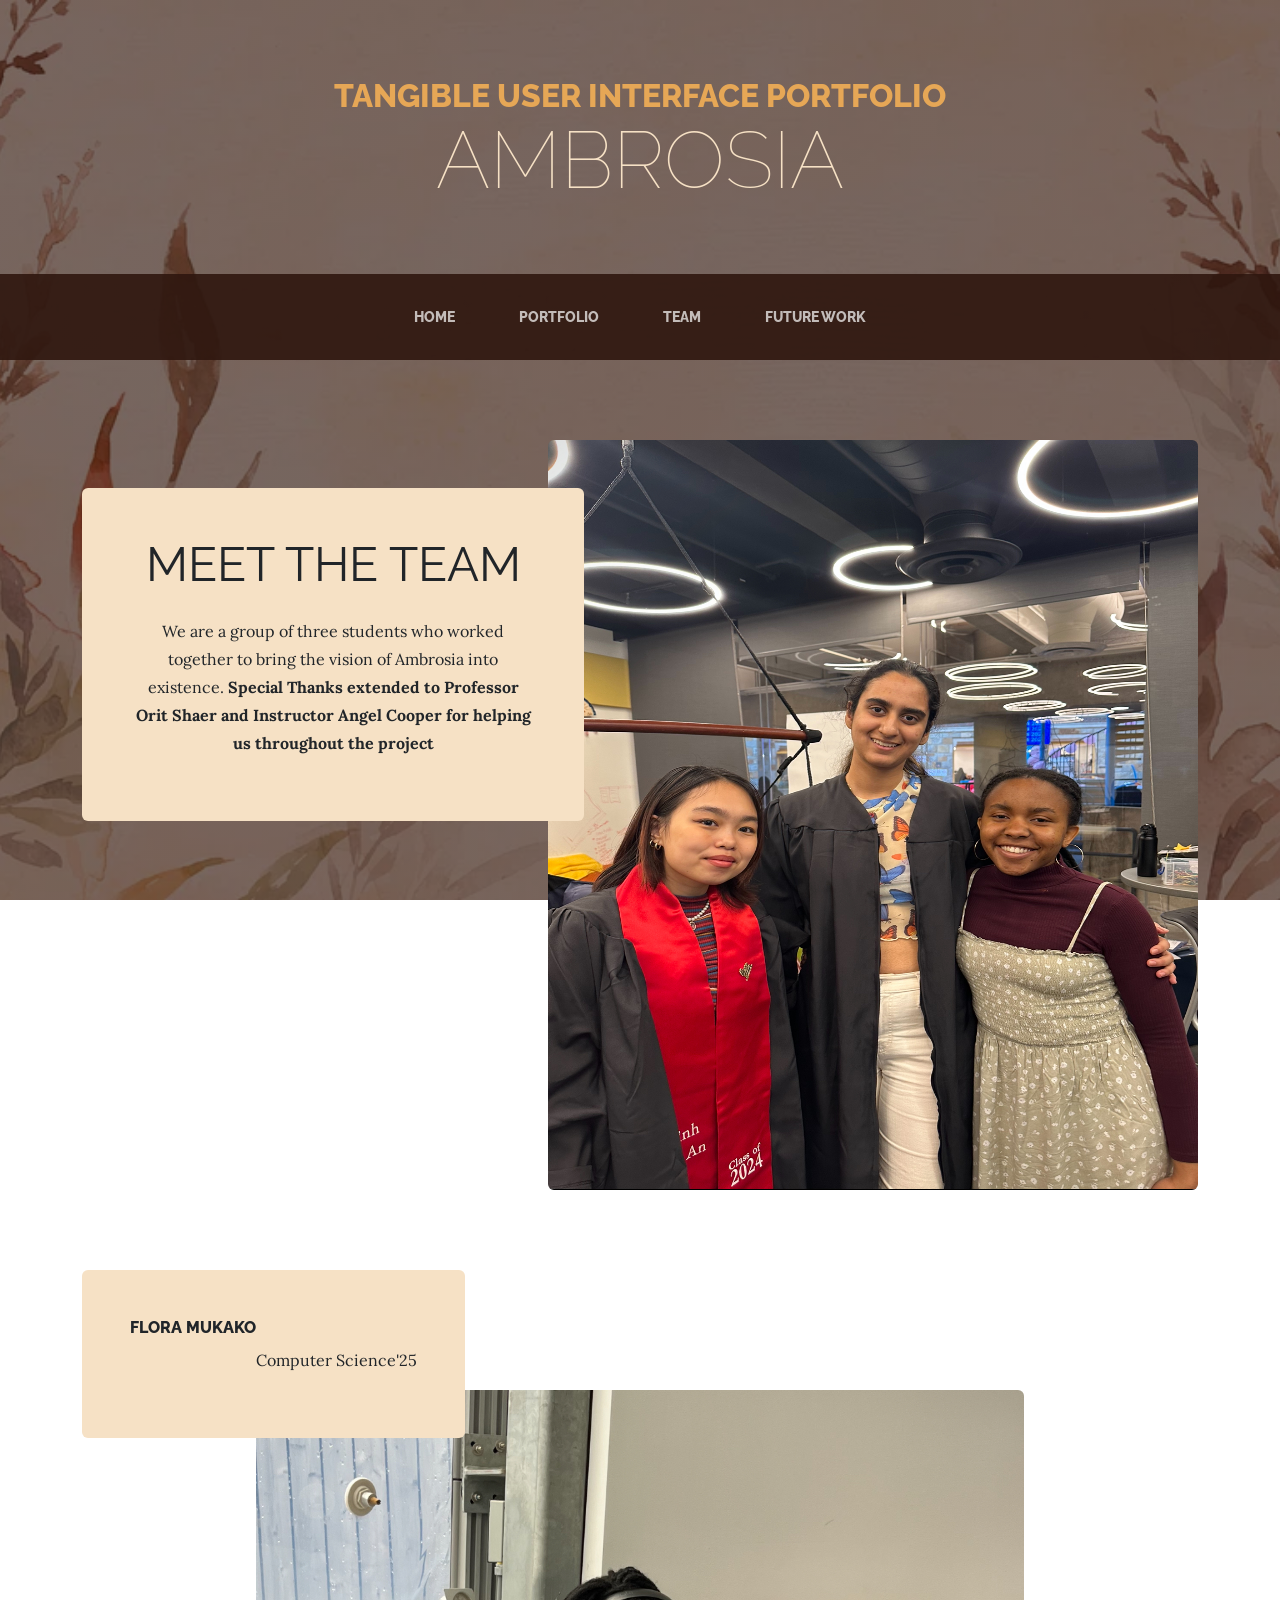
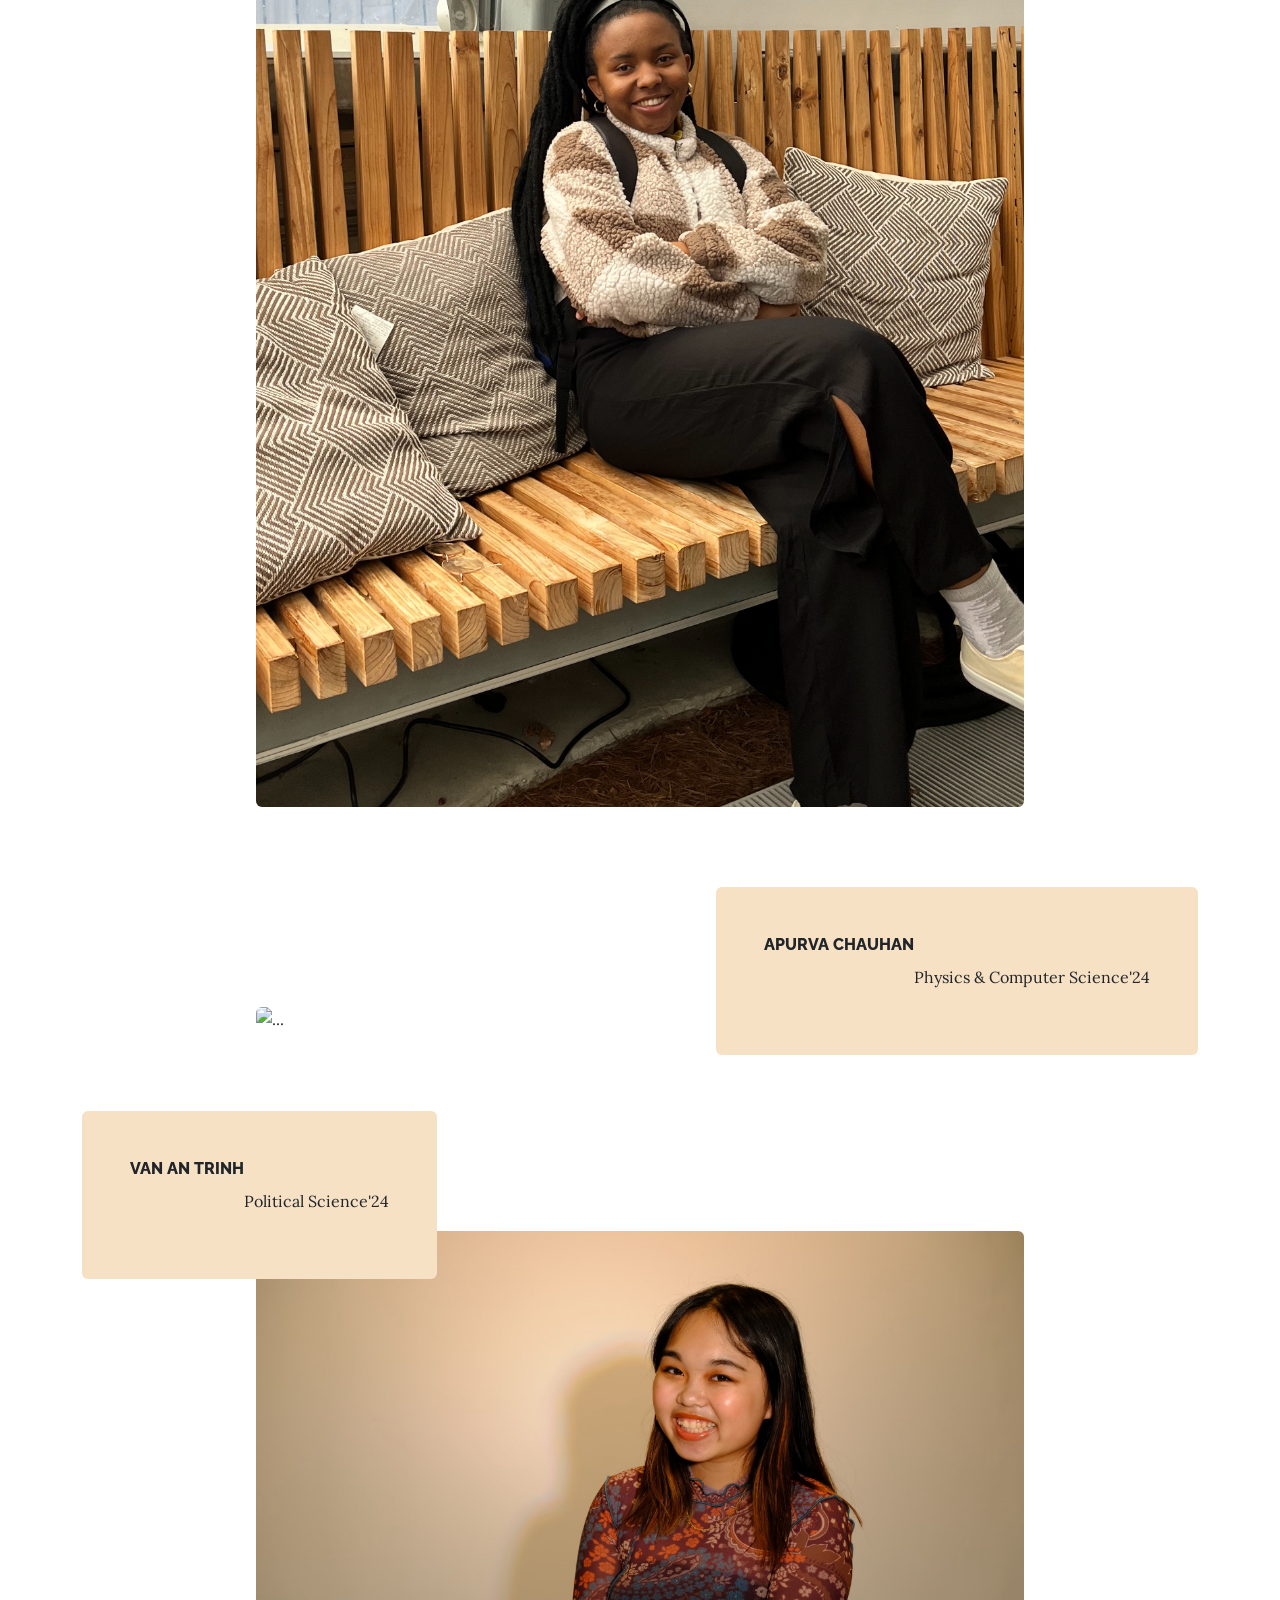
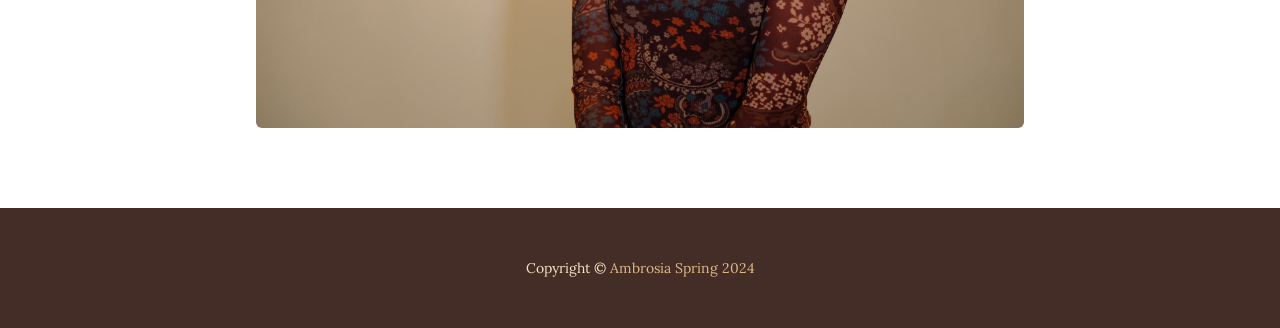
==== CS320 Portfolio/about.html @ 9eef0702 "Folder containing website added in this commit" ====
<!DOCTYPE html>
<html lang="en">
    <head>
        <meta charset="utf-8" />
        <meta name="viewport" content="width=device-width, initial-scale=1, shrink-to-fit=no" />
        <meta name="description" content="" />
        <meta name="author" content="" />
        <title>Ambrosia</title>
        <link rel="icon" type="image/x-icon" href="assets/favicon.ico" />
        <!-- Google fonts-->
        <link href="https://fonts.googleapis.com/css?family=Raleway:100,100i,200,200i,300,300i,400,400i,500,500i,600,600i,700,700i,800,800i,900,900i" rel="stylesheet" />
        <link href="https://fonts.googleapis.com/css?family=Lora:400,400i,700,700i" rel="stylesheet" />
        <!-- Core theme CSS (includes Bootstrap)-->
        <link href="css/styles.css" rel="stylesheet" />
    </head>
    <body>
        <header>
            <h1 class="site-heading text-center text-faded d-none d-lg-block">
                <span class="site-heading-upper text-primary mb-3">Tangible User Interface Portfolio</span>
                <span class="site-heading-lower"> Ambrosia </span>
            </h1>
        </header>
        <!-- Navigation-->
        <nav class="navbar navbar-expand-lg navbar-dark py-lg-4" id="mainNav">
            <div class="container">
                <a class="navbar-brand text-uppercase fw-bold d-lg-none" href="index.html">Ambrosia</a>
                <button class="navbar-toggler" type="button" data-bs-toggle="collapse" data-bs-target="#navbarSupportedContent" aria-controls="navbarSupportedContent" aria-expanded="false" aria-label="Toggle navigation"><span class="navbar-toggler-icon"></span></button>
                <div class="collapse navbar-collapse" id="navbarSupportedContent">
                    <ul class="navbar-nav mx-auto">
                        <li class="nav-item px-lg-4"><a class="nav-link text-uppercase" href="index.html">Home</a></li>
                        <li class="nav-item px-lg-4"><a class="nav-link text-uppercase" href="products.html">Portfolio</a></li>
                        <li class="nav-item px-lg-4"><a class="nav-link text-uppercase" href="about.html">Team</a></li>
                        <li class="nav-item px-lg-4"><a class="nav-link text-uppercase" href="store.html">Future Work</a></li>
                    </ul>
                </div>
            </div>
        </nav>
        <section class="page-section clearfix">
            <div class="container">
                <div class="intro">
                    <img class="intro-img img-fluid mb-3 mb-lg-0 rounded" src="assets/img/team.jpg" style="height: 750px; width: 650px;" alt="..." />
                    <div class="intro-text left-0 text-center bg-faded p-5 rounded">
                        <h2 class="section-heading mb-4">
                            <span class="section-heading-lower"><b>Meet The Team</b></span>
                        </h2>
                        <p class="mb-3"> We are a group of three students who worked together to bring the vision of Ambrosia into existence. <b>Special Thanks extended to Professor Orit Shaer and Instructor Angel Cooper for helping us throughout the project</b></p>
                        
                    </div>
                </div>
            </div>
        </section>
        <section class="page-section">
            <div class="container">
                <div class="product-item">
                    <div class="product-item-title d-flex">
                        <div class="bg-faded p-5 d-flex me-auto rounded">
                            <h2 class="section-heading mb-0">
                                <span class="section-heading-upper">Flora Mukako </span></h2>
                                <p><br> Computer Science'25</p></span>
                        </div>
                    </div>
                    <img class="product-item-img mx-auto d-flex rounded img-fluid mb-3 mb-lg-0" src="assets/img/Flora.jpg" alt="..." />
                    
                </div>
            </div>


        </section>
        <section class="page-section">
            <div class="container">
                <div class="product-item">
                    <div class="product-item-title d-flex">
                        <div class="bg-faded p-5 d-flex ms-auto rounded">
                            <h2 class="section-heading mb-0">
                                <span class="section-heading-upper">Apurva Chauhan</span></h2>
                                <p><br> Physics & Computer Science'24</p></span>
                        </div>
                    </div>
                    <img class="product-item-img mx-auto d-flex rounded img-fluid mb-3 mb-lg-0" src="assets/img/apurva.jpg" alt="..." />
                   
                    </div>
                </div>
            </div>
        </section>

        <section class="page-section">
            <div class="container">
                <div class="product-item">
                    <div class="product-item-title d-flex">
                        <div class="bg-faded p-5 d-flex me-auto rounded">
                            <h2 class="section-heading mb-0">
                                <span class="section-heading-upper">
                                Van An Trinh</span></h2>
                                <p><br> Political Science'24</p></span>
                        </div>
                    </div>
                    <img class="product-item-img mx-auto d-flex rounded img-fluid mb-3 mb-lg-0" src="assets/img/Vanan.jpg" alt="..." />
                   
                    </div>
                </div>
            </div>
        </section>

        <footer class="footer text-faded text-center py-5">
            <div class="container"><p class="m-0 small">Copyright &copy; <a href="https://github.com/AChauhan006/Ambrosia.git" target="_blank">Ambrosia Spring 2024 </a></p></div>
        </footer>
        <!-- Bootstrap core JS-->
        <script src="https://cdn.jsdelivr.net/npm/bootstrap@5.2.3/dist/js/bootstrap.bundle.min.js"></script>
        <!-- Core theme JS-->
        <script src="js/scripts.js"></script>
    </body>
</html>
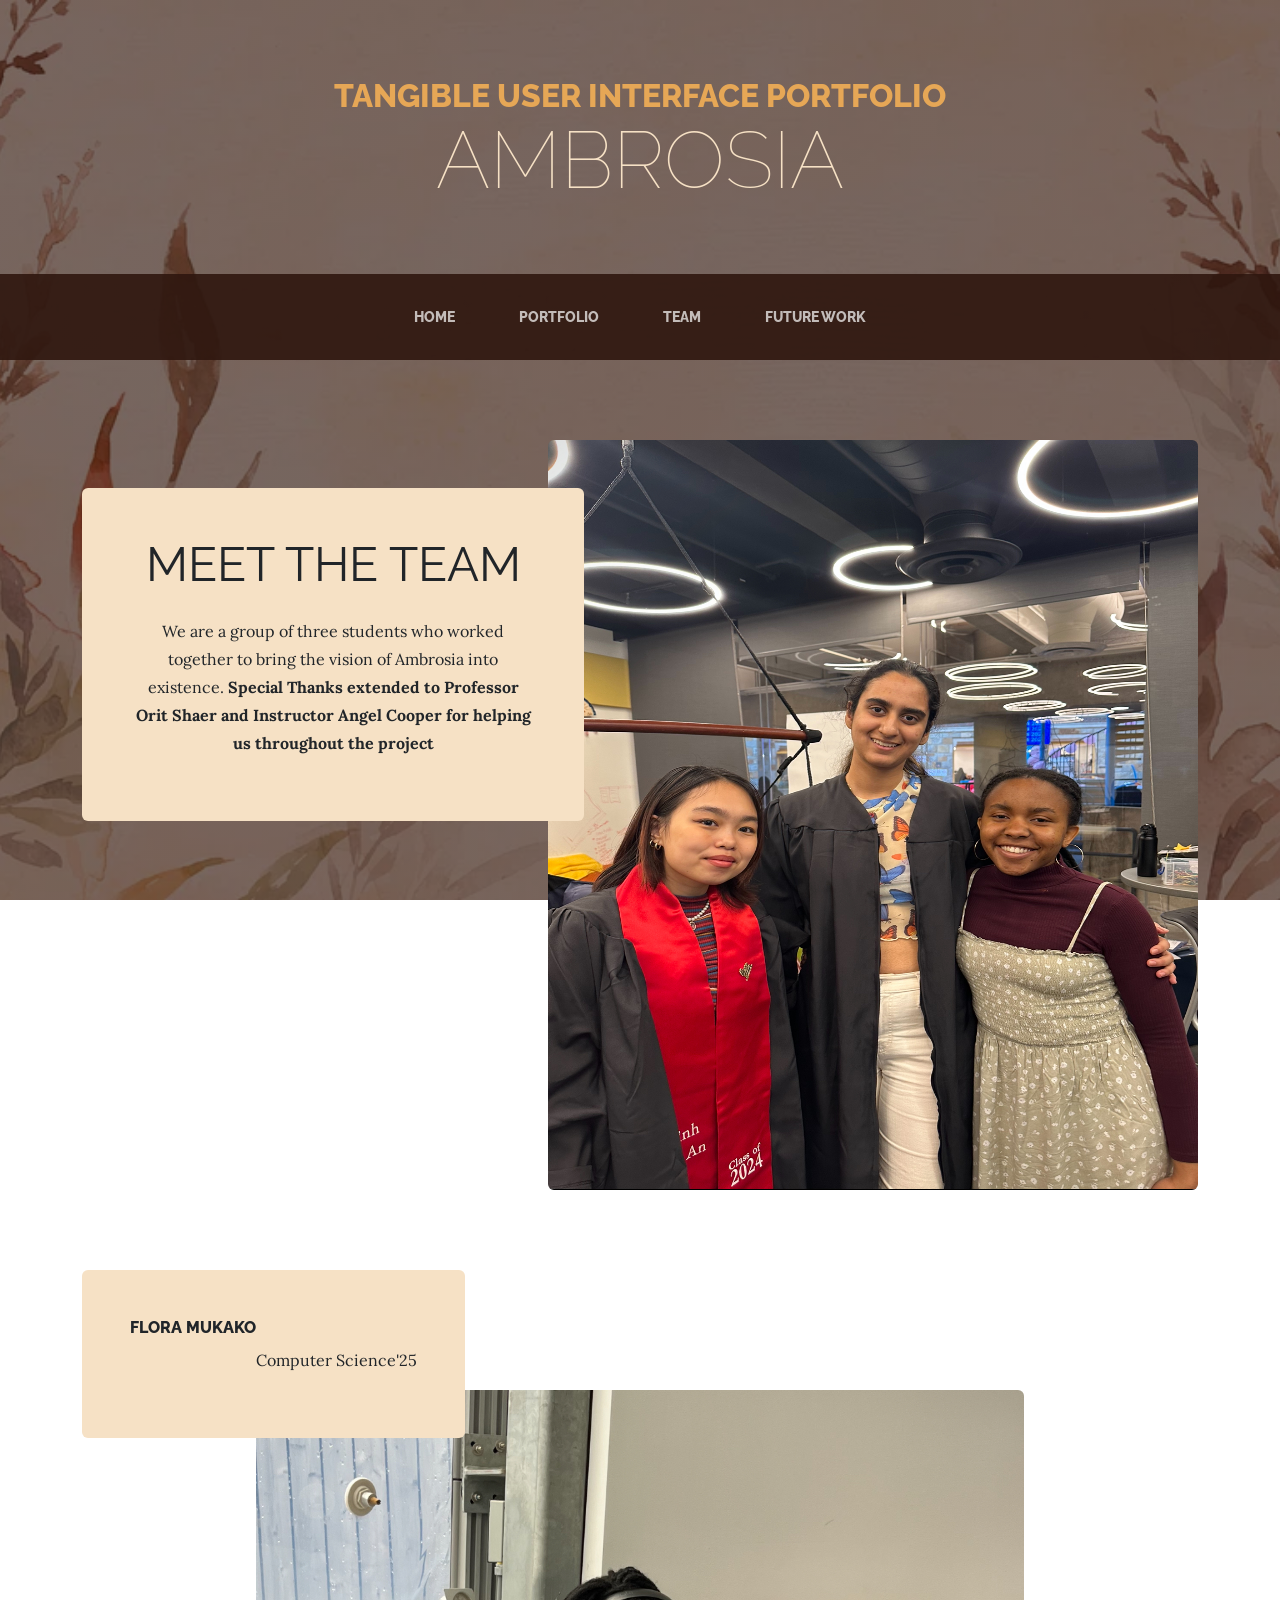
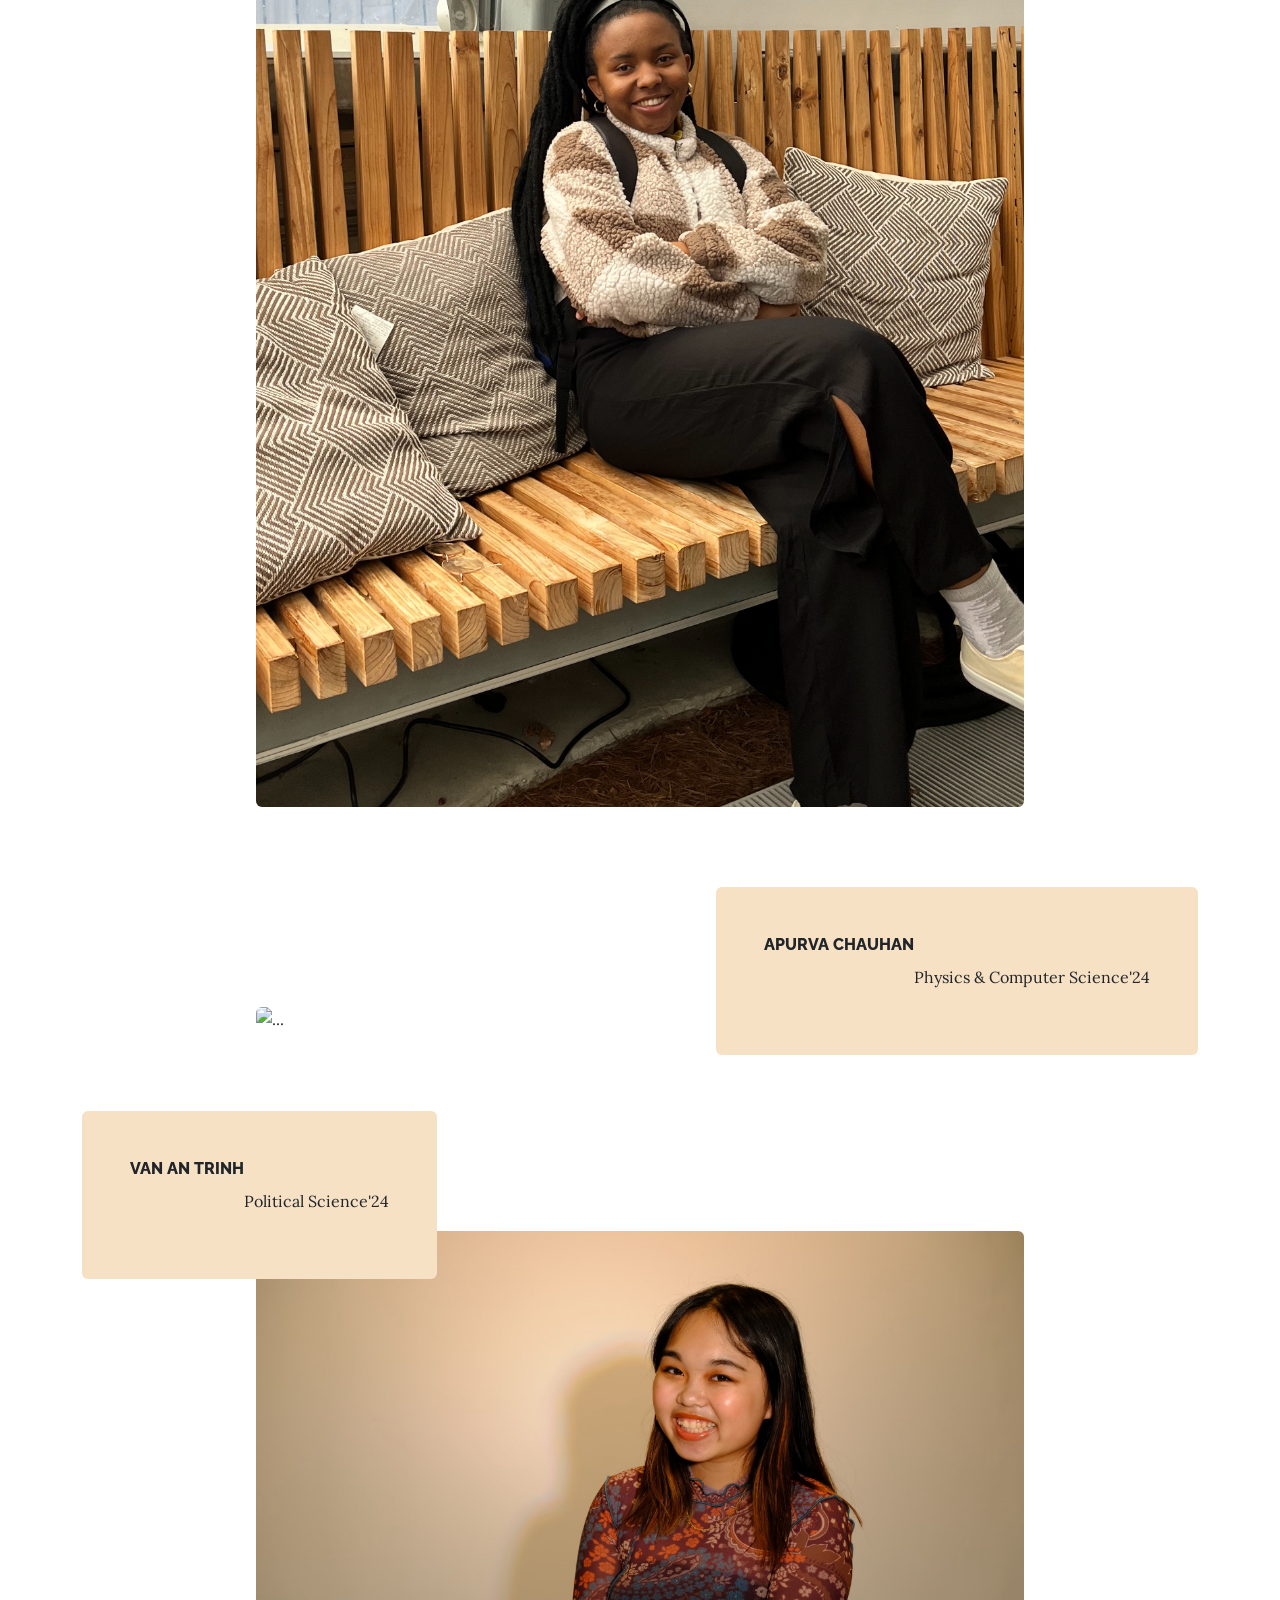
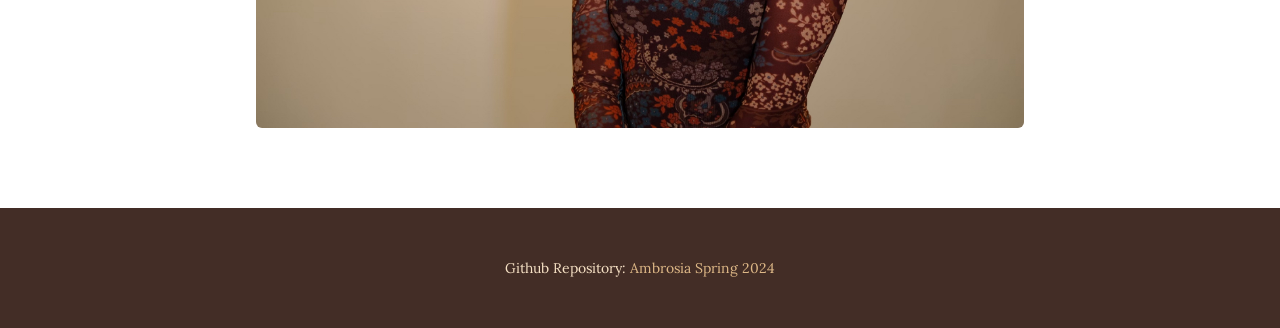
==== commit 217565b5: "Upload new Ambrosia portfolio website" ====
--- a/CS320 Portfolio/about.html
+++ b/CS320 Portfolio/about.html
@@ -102,7 +102,7 @@
         </section>
 
         <footer class="footer text-faded text-center py-5">
-            <div class="container"><p class="m-0 small">Copyright &copy; <a href="https://github.com/AChauhan006/Ambrosia.git" target="_blank">Ambrosia Spring 2024 </a></p></div>
+            <div class="container"><p class="m-0 small">Github Repository: <a href="https://github.com/AChauhan006/Ambrosia.git" target="_blank">Ambrosia Spring 2024 </a></p></div>
         </footer>
         <!-- Bootstrap core JS-->
         <script src="https://cdn.jsdelivr.net/npm/bootstrap@5.2.3/dist/js/bootstrap.bundle.min.js"></script>
